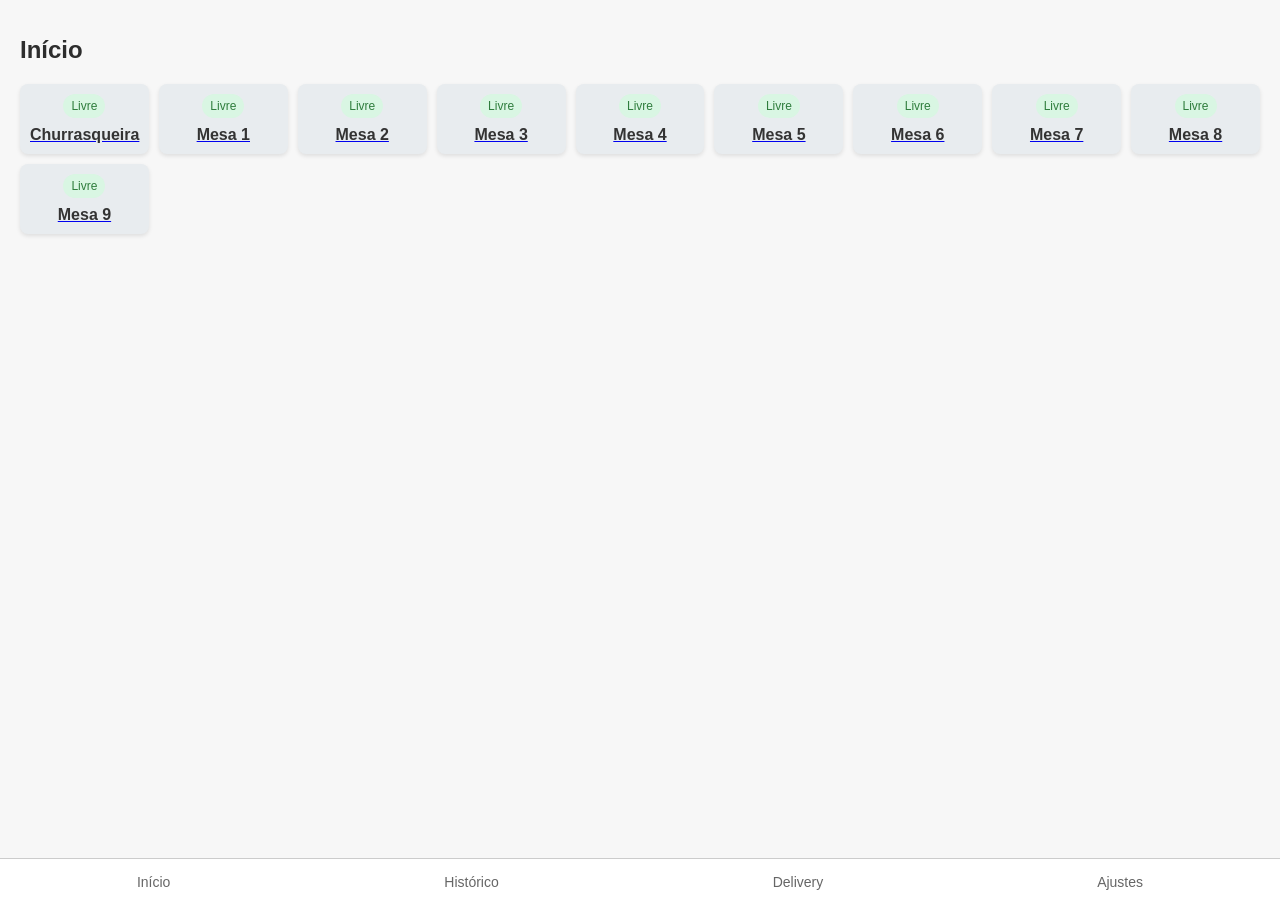
==== index.html @ 6f4d60b5 "Criando os a aba de produtos" ====
<!DOCTYPE html>
<html lang="en">
<head>
    <meta charset="UTF-8">
    <meta name="viewport" content="width=device-width, initial-scale=1.0">
    <title>Sistema de Comandas</title>
    <link rel="stylesheet" href="src/style.css">
</head>
<body>
     <div class="container">
        <h1>Início</h1>
        <div class="mesas-grid">
            <a href="products/products.html?mesa=churrasqueira" class="mesa">
                <span class="mesa-status">Livre</span>
                <div class="mesa-nome">Churrasqueira</div>
            </a>
            <a href="products/products.html?mesa=mesa1" class="mesa">
                <span class="mesa-status">Livre</span>
                <div class="mesa-nome">Mesa 1</div>
            </a>
            <a href="products/products.html?mesa=mesa2" class="mesa">
                <span class="mesa-status">Livre</span>
                <div class="mesa-nome">Mesa 2</div>
            </a>
            <a href="products/products.html?mesa=mesa3" class="mesa">
                <span class="mesa-status">Livre</span>
                <div class="mesa-nome">Mesa 3</div>
            </a>
            <a href="products/products.html?mesa=mesa4" class="mesa">
                <span class="mesa-status">Livre</span>
                <div class="mesa-nome">Mesa 4</div>
            </a>
            <a href="products/products.html?mesa=mesa5" class="mesa">
                <span class="mesa-status">Livre</span>
                <div class="mesa-nome">Mesa 5</div>
            </a>
            <a href="products/products.html?mesa=mesa6" class="mesa">
                <span class="mesa-status">Livre</span>
                <div class="mesa-nome">Mesa 6</div>
            </a>
            <a href="products/products.html?mesa=mesa7" class="mesa">
                <span class="mesa-status">Livre</span>
                <div class="mesa-nome">Mesa 7</div>
            </a>
            <a href="products/products.html?mesa=mesa8" class="mesa">
                <span class="mesa-status">Livre</span>
                <div class="mesa-nome">Mesa 8</div>
            </a>
            <a href="products/products.html?mesa=mesa9" class="mesa">
                <span class="mesa-status">Livre</span>
                <div class="mesa-nome">Mesa 9</div>
            </a>
        </div>
     </div>
     <div class="navbar">
        <div class="nav-item">
            <i class="icon-home"></i>
            Início
        </div>
        <div class="nav-item">
            <i class="icon-history"></i>
            Histórico
        </div>
        <div class="nav-item">
            <i class="icon-delivery"></i>
            Delivery
        </div>
        <div class="nav-item">
            <i class="icon-settings"></i>
            Ajustes
        </div>
     </div>
</body>
</html>
---- src/style.css ----
/* Estilização geral */
body {
    font-family: Arial, sans-serif;
    margin: 0;
    padding: 0;
    background-color: #f7f7f7;
    color: #333;
}

/* Container pricipal */
.container {
    padding: 20px;
}

/* Título */
h1 {
    font-size: 24px;
    margin-bottom: 20px;
    color: #2d2d2d;
}

/* Layout das mesas */
.mesas-grid {
    display: grid;
    grid-template-columns: repeat(auto-fill, minmax(120px, 1fr));
    gap: 10px;
}

.mesa {
    background-color: #e8ecef;
    border-radius: 8px;
    padding: 10px;
    text-align: center;
    box-shadow: 0 2px 4px rgba(0, 0, 0, 0.1);
    cursor: pointer;
    transition: transform 0.2s ease-in-out;
}

.mesa:hover {
    transform: scale(1.05);
}

.mesa-status {
    display: inline-block;
    background-color: #d9f6e3;
    color: #2f7d3d;
    font-size: 12px;
    padding: 5px 8px;
    border-radius: 12px;
    margin-bottom: 8px;
}

.mesa-nome {
    font-size: 16px;
    font-weight: bold;
    color: #333;
}

/* Barra de navegação */
.navbar {
    display: flex;
    justify-content: space-around;
    position: fixed;
    bottom: 0;
    width: 100%;
    background-color: #ffffff;
    border-top: 1px solid #ccc;
    padding: 10px 0;
}

.nav-item {
    text-align: center;
    color: #666;
    font-size: 14px;
    cursor: pointer;
    transition: color 0.2s ease-in-out;
}

.nav-item:hover {
    color: #007bff;
}

.nav-item i {
    display: block;
    font-size: 20px;
    margin-bottom: 5px;
}
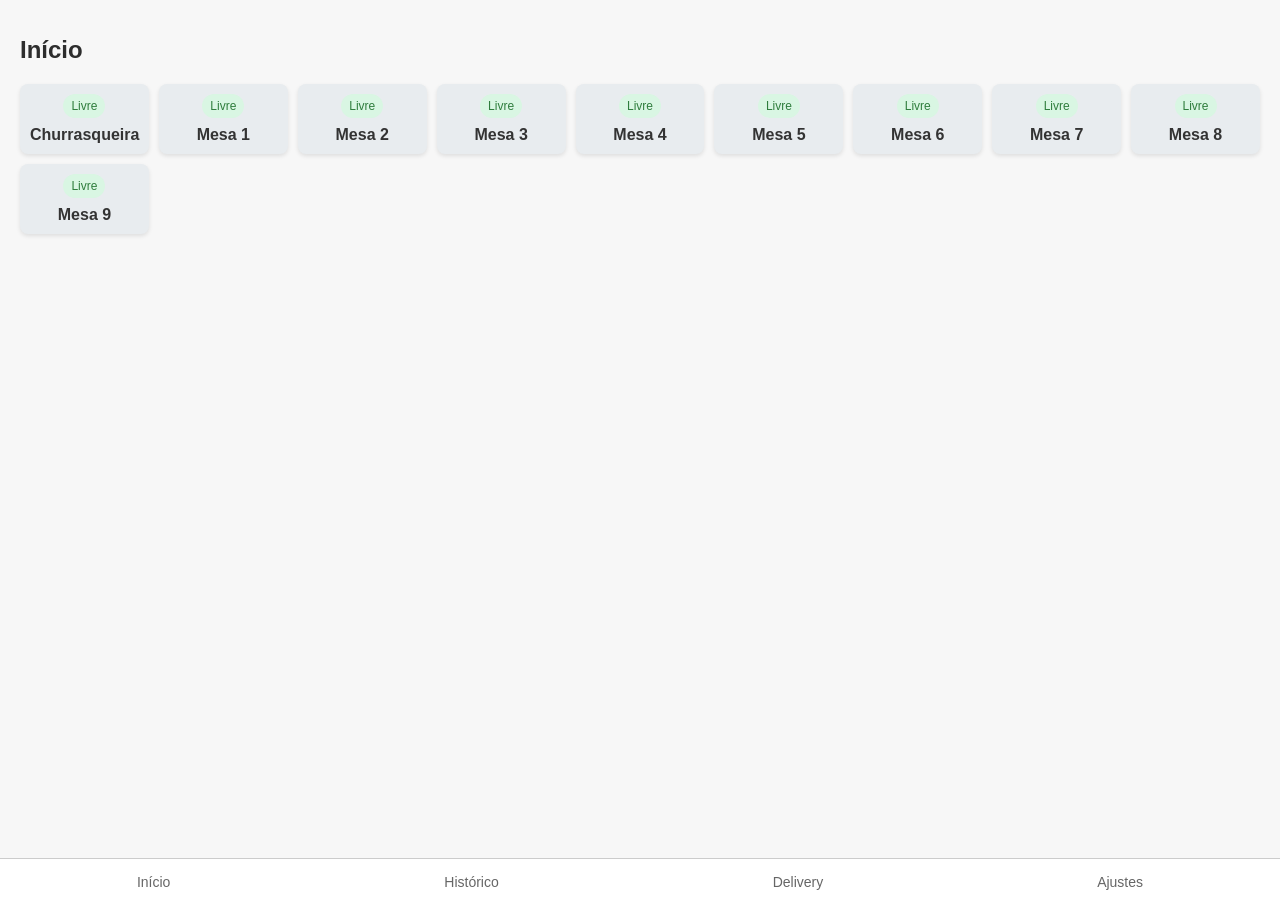
==== commit f0aae94a: "Aba de produtos feita" ====
--- a/index.html
+++ b/index.html
@@ -1,5 +1,5 @@
 <!DOCTYPE html>
-<html lang="en">
+<html lang="pt-BR">
 <head>
     <meta charset="UTF-8">
     <meta name="viewport" content="width=device-width, initial-scale=1.0">
--- a/src/style.css
+++ b/src/style.css
@@ -34,6 +34,7 @@
     box-shadow: 0 2px 4px rgba(0, 0, 0, 0.1);
     cursor: pointer;
     transition: transform 0.2s ease-in-out;
+    text-decoration: none;
 }
 
 .mesa:hover {
